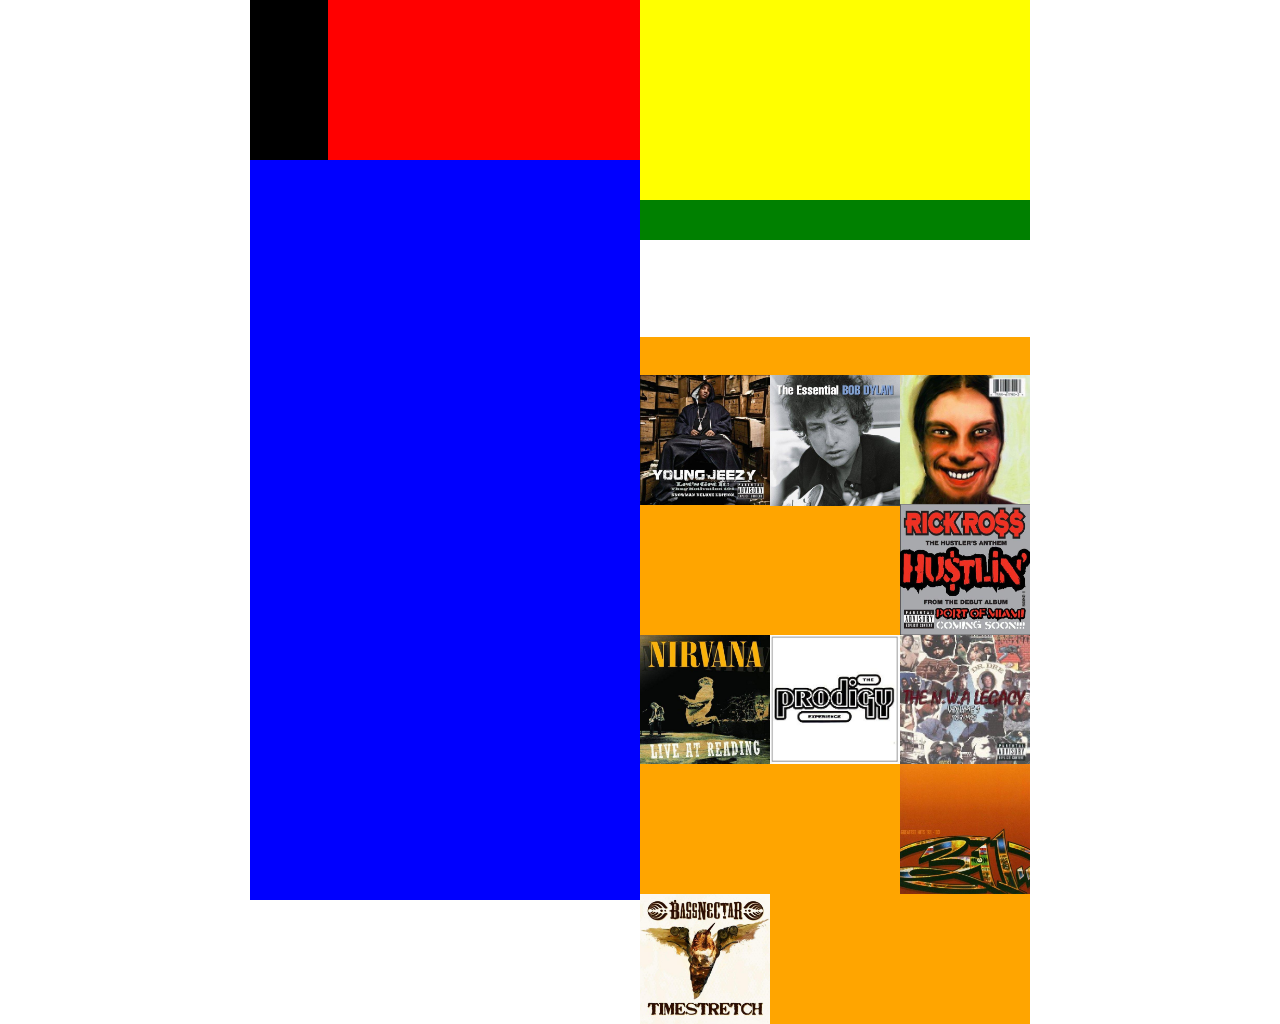
==== index.html @ 9458dff0 "added view objects to datacore" ====
<html>
  <head>
    <link rel="stylesheet" href="css/html5reset.css" type="text/css">
    <link rel="stylesheet" href="css/scihack.css" type="text/css">
    <script src="js/jquery-1.8.2.js"></script>
    <script src="http://ajax.cdnjs.com/ajax/libs/underscore.js/1.1.6/underscore-min.js"></script>
    <script src="http://ajax.cdnjs.com/ajax/libs/backbone.js/0.3.3/backbone-min.js"></script>
    
    <script type="text/javascript" src="js/zendosaur.js"></script>
    <script type="text/javascript" src="js/selector.js"></script>
  </head>
  <body>
    <script type="text/javascript" src="js/datacore.js"></script>
    
    <div class='page'>
  
  <ul class='guesslist'>
    <li class='guess'>
      <div class='rancherhead'></div>
      <div class='foodtainer'></div>
      <div class='foodtainer'></div>
      <div class='foodtainer'></div>
      <div class='foodtainer'></div>
    </li>
    <li class='guess'>
      <div class='number'></div>
      <div class='foodtainer'></div>
      <div class='foodtainer'></div>
      <div class='foodtainer'></div>
      <div class='foodtainer'></div>
    </li>
  </ul>

  <div class='dinospot'>
    <div class='dinoart'></div>
    <div id='zen_rule'></div>
    
    <div class='healthbar'>
      <div class="fullness"></div>
    </div>
  </div>

  <div id='keypad'>

    <div class='palette cf'>
      <div class='foodtainer'>
        <img src="assets/empty.jpg"/>
      </div>
      <div class='foodtainer'>
        <img src="assets/empty.jpg"/>
      </div>
      <div class='foodtainer'>
        <img src="assets/empty.jpg"/>
      </div>
      <div class='foodtainer'>
        <img src="assets/empty.jpg"/>
      </div>
    </div>
    
    <div class='grid'>
      <div class='row cf'>
        <div class='foodtainer' data-food="ln">
          <img src="assets/large_nut.jpg"/>
        </div>
        <div class='foodtainer' data-food="lp">
          <img src="assets/large_plant.jpg"/>
        </div>
        <div class='foodtainer' data-food="li">
          <img src="assets/large_insect.jpg"/>
        </div>
      </div>
      <div class='row cf'>
        <div class='foodtainer' data-food="mn">
          <img src="assets/med_nut.jpg"/>
        </div>
        <div class='foodtainer' data-food="mp">
          <img src="assets/med_plant.jpg"/>
        </div>
        <div class='foodtainer' data-food="mi">
          <img src="assets/med_insect.jpg"/>
        </div>
      </div>
      <div class='row cf'>
        <div class='foodtainer' data-food="sn">
          <img src="assets/small_nut.jpg"/>
        </div>
        <div class='foodtainer' data-food="sp">
          <img src="assets/small_plant.jpg"/>
        </div>
        <div class='foodtainer' data-food="si">
          <img src="assets/small_insect.jpg"/>
        </div>
      </div>
    </div>
    <div class='feed'></div>
    <div class='recipe'></div>
  </div>

  </div>
  </body>
</html>
---- css/scihack.css ----
* {
    box-sizing: border-box;
}

html {
    font-size: 20px;
    width: 100%;
}

.page {
    position: relative;
    max-width: 780px;
    height: 100%;
    margin-right: auto;
    margin-left: auto;
    background-color: red;
}



.guesslist {
    list-style: none;
    float: left;
    width: 50%;
    height: 100%;
    background-color: blue;
}

.guess {
    width: 100%;
}

    .guess > div {
        float: left;
        width: 20%;
        height: 80px;
    }

    .guess .rancherhead {
        background-color: black;
    }

    .guess .number {
        background-color: black;
    }

    .guess .foodtainer {
        background-color: red;
    }



.dinospot {
    width: 50%;
    float: right;
}

.dinoart {
    height: 200px;
    background-color: yellow;
    margin-left: auto;
    margin-right: auto;
}

.healthbar {
    width:100%;
    height: 40px;
    background-color: green;
}



#keypad {
    float: right;
    width: 50%;
    background: orange;
}

.palette {
    width: 100%;
    height: 15%;
}

    .palette > div {
        float: left;
        width: 25%;
        height: 100%;
    }

    .palette .foodtainer.selected {
        background-color: purple;
    }

    .palette .foodtainer img {
        max-height: 90%;
        display: block;
        margin-right: auto;
        margin-left: auto;
    }




.grid {
    width: 100%;
    height: 40%;
}

    .grid .row {
        width: 100%;
        height: 33.3%;
    }

        .grid .row > div {
            width: 33.3%;
            float: left;
        }

        .grid .row .foodtainer {
            background: cornflowerblue;
        }

        .grid .row .foodtainer img {
            max-height: 100%;
            display: block;
            margin-right: auto;
            margin-left: auto;
        }



@media screen and (max-width: 480px) {
    .dinospot {
        position: absolute;
        width: 100%;
        display: none;
    }

}


/*.container {
    width: 3em;
    height: 3em;
    display: inline-block;
    box-shadow: inset 1px 1px 6px rgba(0, 0, 0, .3);
    border: 1px solid rgba(0, 0, 0, .2);
    margin: 1em;
    border-radius: 3px;
    background-color: white;
}

.container.selected {
    border: 1px solid rgba(0, 0, 0, .6);
}

.container div {
    box-shadow: 1px 1px 6px rgba(0, 0, 0, .3);
    border-radius: 3px;          
} 

.settings {
    background: #eee;
    display: inline-block;
    margin-left: auto;
    margin-right: auto;
}

.wrap {
    display: inline-block;
}



.large {
    width: 2em;
    height: 2em;
    margin: .5em;
}

.medium {
    width: 1.5em;
    height: 1.5em;
    margin: .75em;
}

.small {
    width: 1em;
    height: 1em;
    margin: 1em;
}



.red {
    background-color: #f00;
}

.green {
    background-color: #0b5;
}

.yellow {
    background-color: #fe0;
}




.true {
    display: block;
}

.false {
    display: none;
}
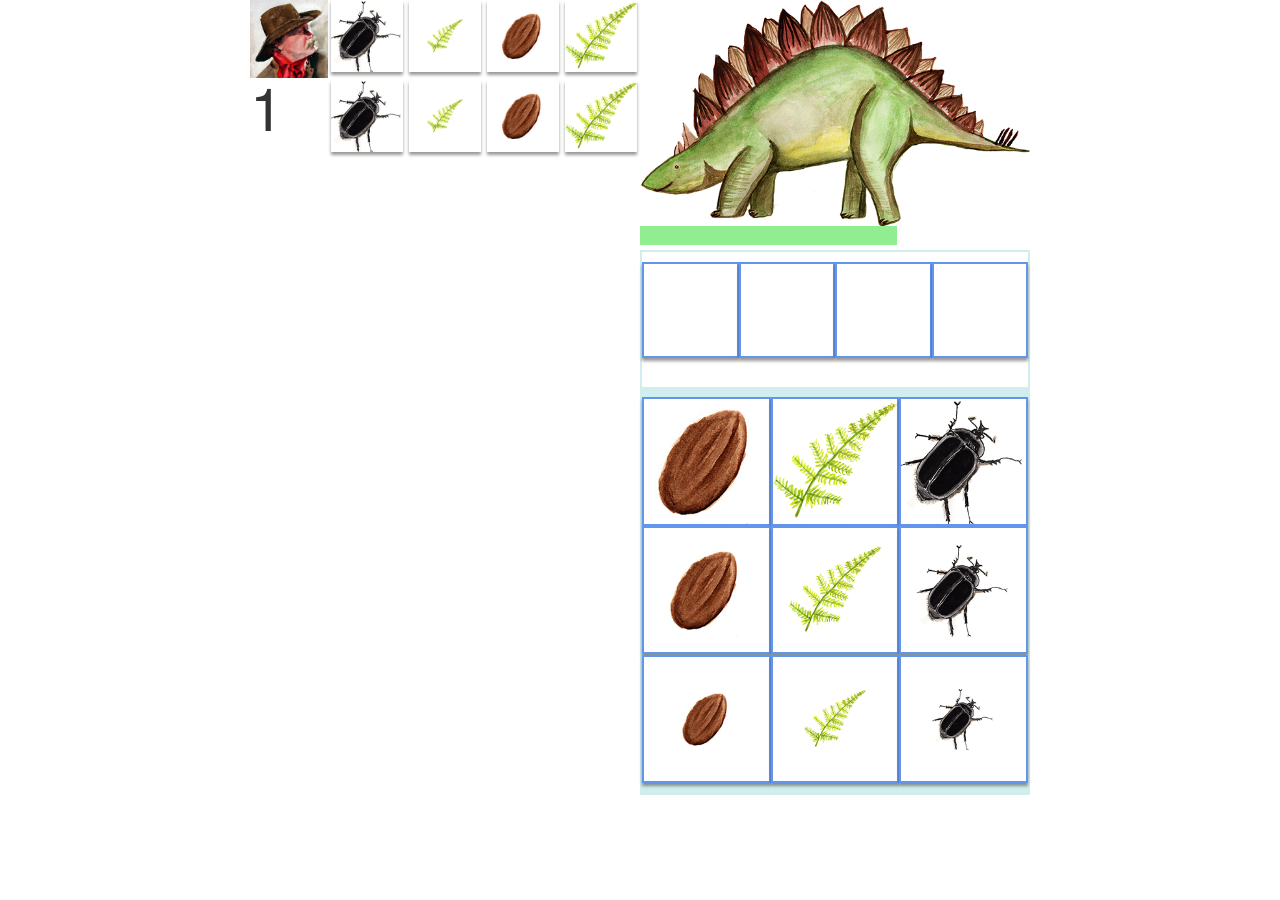
==== commit ebd812dd: "new images etc" ====
--- a/index.html
+++ b/index.html
@@ -16,25 +16,43 @@
   
   <ul class='guesslist'>
     <li class='guess'>
-      <div class='rancherhead'></div>
-      <div class='foodtainer'></div>
-      <div class='foodtainer'></div>
-      <div class='foodtainer'></div>
-      <div class='foodtainer'></div>
+      <div class='rancherhead'>
+        <img src="assets/rancher.png"/>
+      </div>
+      <div class='foodtainer'>
+        <img src="assets/large_insect.png"/>
+      </div>
+      <div class='foodtainer'>
+        <img src="assets/small_plant.png"/>
+      </div>
+      <div class='foodtainer'>
+        <img src="assets/med_nut.png"/>
+      </div>
+      <div class='foodtainer'>
+        <img src="assets/large_plant.png"/>
+      </div>
     </li>
     <li class='guess'>
-      <div class='number'></div>
-      <div class='foodtainer'></div>
-      <div class='foodtainer'></div>
-      <div class='foodtainer'></div>
-      <div class='foodtainer'></div>
+      <div class='number'>1</div>
+      <div class='foodtainer'>
+        <img src="assets/large_insect.png"/>
+      </div>
+      <div class='foodtainer'>
+        <img src="assets/small_plant.png"/>
+      </div>
+      <div class='foodtainer'>
+        <img src="assets/med_nut.png"/>
+      </div>
+      <div class='foodtainer'>
+        <img src="assets/large_plant.png"/>
+      </div>
     </li>
   </ul>
 
   <div class='dinospot'>
-    <div class='dinoart'></div>
-    <div id='zen_rule'></div>
-    
+    <div class='dinoart'>
+      <img src="assets/dino.png"/>
+    </div>
     <div class='healthbar'>
       <div class="fullness"></div>
     </div>
@@ -60,35 +78,35 @@
     <div class='grid'>
       <div class='row cf'>
         <div class='foodtainer' data-food="ln">
-          <img src="assets/large_nut.jpg"/>
+          <img src="assets/large_nut.png"/>
         </div>
         <div class='foodtainer' data-food="lp">
-          <img src="assets/large_plant.jpg"/>
+          <img src="assets/large_plant.png"/>
         </div>
         <div class='foodtainer' data-food="li">
-          <img src="assets/large_insect.jpg"/>
+          <img src="assets/large_insect.png"/>
         </div>
       </div>
       <div class='row cf'>
         <div class='foodtainer' data-food="mn">
-          <img src="assets/med_nut.jpg"/>
+          <img src="assets/med_nut.png"/>
         </div>
         <div class='foodtainer' data-food="mp">
-          <img src="assets/med_plant.jpg"/>
+          <img src="assets/med_plant.png"/>
         </div>
         <div class='foodtainer' data-food="mi">
-          <img src="assets/med_insect.jpg"/>
+          <img src="assets/med_insect.png"/>
         </div>
       </div>
       <div class='row cf'>
         <div class='foodtainer' data-food="sn">
-          <img src="assets/small_nut.jpg"/>
+          <img src="assets/small_nut.png"/>
         </div>
         <div class='foodtainer' data-food="sp">
-          <img src="assets/small_plant.jpg"/>
+          <img src="assets/small_plant.png"/>
         </div>
         <div class='foodtainer' data-food="si">
-          <img src="assets/small_insect.jpg"/>
+          <img src="assets/small_insect.png"/>
         </div>
       </div>
     </div>
--- a/css/scihack.css
+++ b/css/scihack.css
@@ -13,7 +13,7 @@
     height: 100%;
     margin-right: auto;
     margin-left: auto;
-    background-color: red;
+    background-color: white;
 }
 
 
@@ -23,7 +23,6 @@
     float: left;
     width: 50%;
     height: 100%;
-    background-color: blue;
 }
 
 .guess {
@@ -37,17 +36,23 @@
     }
 
     .guess .rancherhead {
-        background-color: black;
     }
 
     .guess .number {
-        background-color: black;
+        font-size: 60px;
     }
 
     .guess .foodtainer {
-        background-color: red;
-    }
-
+
+    }
+
+    .guess .foodtainer img {
+        max-height: 90%;
+        display: block;
+        margin-right: auto;
+        margin-left: auto;
+        box-shadow: 0px 3px 3px rgba(0, 0, 0, .4)
+    }
 
 
 .dinospot {
@@ -65,37 +70,51 @@
 .healthbar {
     width:100%;
     height: 40px;
-    background-color: green;
-}
-
+    background-color: white;
+    margin-top: 5px;
+    margin-bottom: 5px;
+}
+
+.healthbar .fullness {
+    width: 66%;
+    height: 100%;
+    background-color: #90EE90;
+}
 
 
 #keypad {
     float: right;
     width: 50%;
-    background: orange;
+    border: 2px solid #D1EEEE;
+    background-color: #D1EEEE;
+    padding-bottom: 10px;
 }
 
 .palette {
     width: 100%;
     height: 15%;
+    background-color: white;
 }
 
     .palette > div {
+        padding-top: 10px;
+        padding-bottom: 10px;
         float: left;
         width: 25%;
         height: 100%;
     }
 
     .palette .foodtainer.selected {
-        background-color: purple;
+        background-color: #D1EEEE;
     }
 
     .palette .foodtainer img {
-        max-height: 90%;
+        max-height: 99%;
         display: block;
         margin-right: auto;
         margin-left: auto;
+        border: 2px solid cornflowerblue;
+        box-shadow: 0px 3px 3px rgba(0, 0, 0, .4)
     }
 
 
@@ -108,7 +127,8 @@
 
     .grid .row {
         width: 100%;
-        height: 33.3%;
+        height: 33%;
+        margin-top: 10px;
     }
 
         .grid .row > div {
@@ -117,7 +137,7 @@
         }
 
         .grid .row .foodtainer {
-            background: cornflowerblue;
+
         }
 
         .grid .row .foodtainer img {
@@ -125,6 +145,8 @@
             display: block;
             margin-right: auto;
             margin-left: auto;
+            border: 2px solid cornflowerblue;
+            box-shadow: 0px 3px 3px rgba(0, 0, 0, .4)
         }
 
 
@@ -214,3 +236,4 @@
 .false {
     display: none;
 }
+​*/
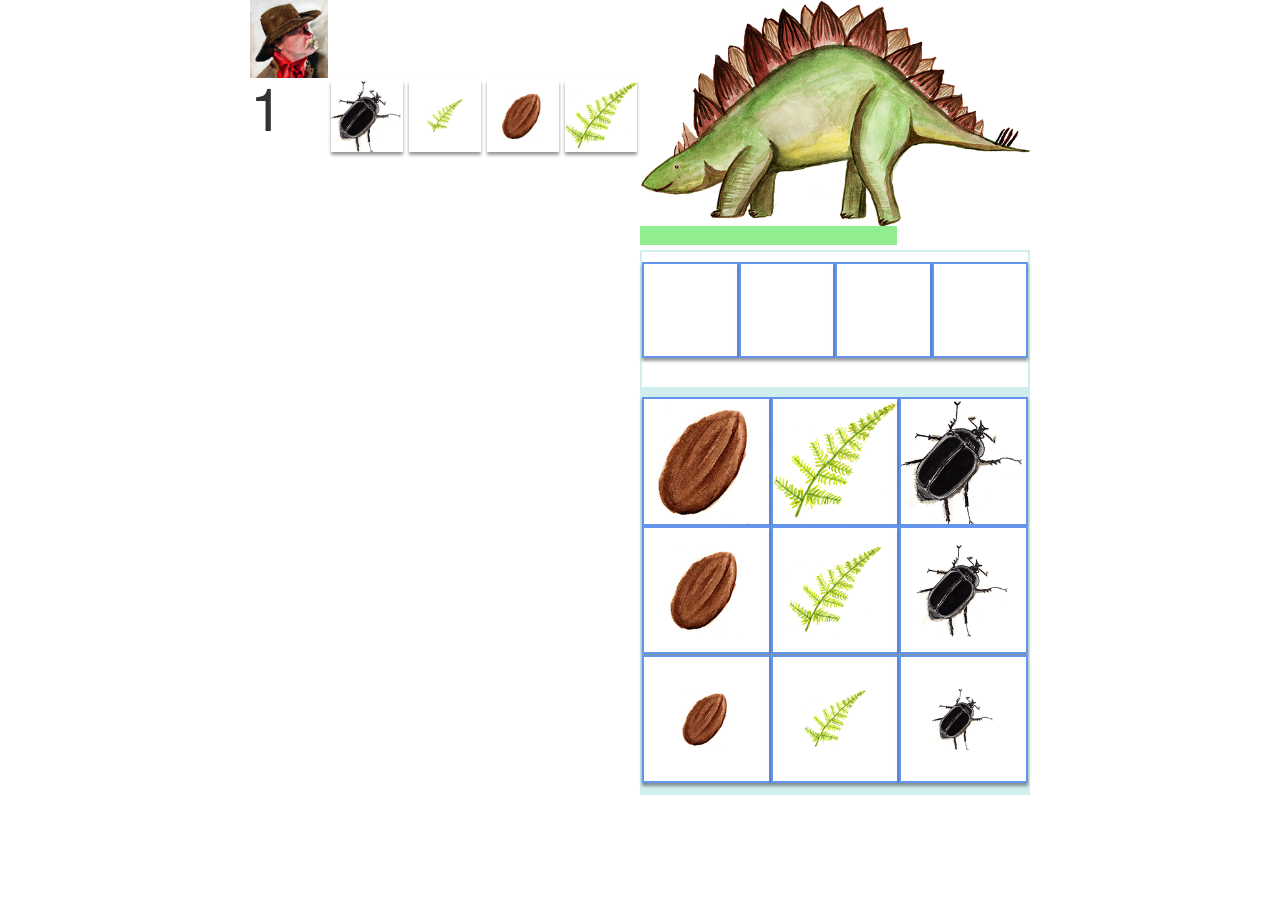
==== commit 2853cfb3: "create a global zen_rule object, and randomly generate a meal based on the rule to display as the ue" ====
--- a/index.html
+++ b/index.html
@@ -15,22 +15,11 @@
     <div class='page'>
   
   <ul class='guesslist'>
-    <li class='guess'>
+    <li id='zen_rule' class="guess">
       <div class='rancherhead'>
         <img src="assets/rancher.png"/>
       </div>
-      <div class='foodtainer'>
-        <img src="assets/large_insect.png"/>
-      </div>
-      <div class='foodtainer'>
-        <img src="assets/small_plant.png"/>
-      </div>
-      <div class='foodtainer'>
-        <img src="assets/med_nut.png"/>
-      </div>
-      <div class='foodtainer'>
-        <img src="assets/large_plant.png"/>
-      </div>
+
     </li>
     <li class='guess'>
       <div class='number'>1</div>
@@ -57,7 +46,6 @@
       <div class="fullness"></div>
     </div>
   </div>
-
   <div id='keypad'>
 
     <div class='palette cf'>
--- a/css/scihack.css
+++ b/css/scihack.css
@@ -27,6 +27,7 @@
 
 .guess {
     width: 100%;
+    clear: both;
 }
 
     .guess > div {
@@ -160,80 +161,40 @@
 
 }
 
-
-/*.container {
-    width: 3em;
-    height: 3em;
-    display: inline-block;
-    box-shadow: inset 1px 1px 6px rgba(0, 0, 0, .3);
-    border: 1px solid rgba(0, 0, 0, .2);
-    margin: 1em;
-    border-radius: 3px;
-    background-color: white;
-}
-
-.container.selected {
-    border: 1px solid rgba(0, 0, 0, .6);
-}
-
-.container div {
-    box-shadow: 1px 1px 6px rgba(0, 0, 0, .3);
-    border-radius: 3px;          
-} 
-
-.settings {
-    background: #eee;
-    display: inline-block;
-    margin-left: auto;
-    margin-right: auto;
-}
-
-.wrap {
-    display: inline-block;
-}
-
-
-
-.large {
-    width: 2em;
-    height: 2em;
-    margin: .5em;
-}
-
-.medium {
-    width: 1.5em;
-    height: 1.5em;
-    margin: .75em;
-}
-
-.small {
-    width: 1em;
-    height: 1em;
-    margin: 1em;
-}
-
-
-
-.red {
-    background-color: #f00;
-}
-
-.green {
-    background-color: #0b5;
-}
-
-.yellow {
-    background-color: #fe0;
-}
-
-
-
-
-.true {
-    display: block;
-}
-
-.false {
-    display: none;
-}
-​*/
+#zen_rule .foodtainer {
+}
+.foodtainer.nut.small {
+  background:url('../assets/small_nut.png');
+}
+.foodtainer.nut.medium {
+  background:url('../assets/med_nut.png');
+}
+.foodtainer.nut.large {
+  background:url('../assets/large_nut.png');
+}
+
+.foodtainer.plant.small {
+  background:url('../assets/small_plant.png');
+  
+}
+.foodtainer.plant.medium {
+  background:url('../assets/med_plant.png');
+  
+}
+
+.foodtainer.plant.large {
+  background:url('../assets/large_plant.png');
+  
+}
+.foodtainer.insect.small {
+  background:url('../assets/small_insect.png');
+  
+}
+.foodtainer.insect.medium {
+  background:url('../assets/med_insect.png');
+  
+}
+.foodtainer.insect.large {
+  background:url('../assets/large_insect.png');
+  
+}
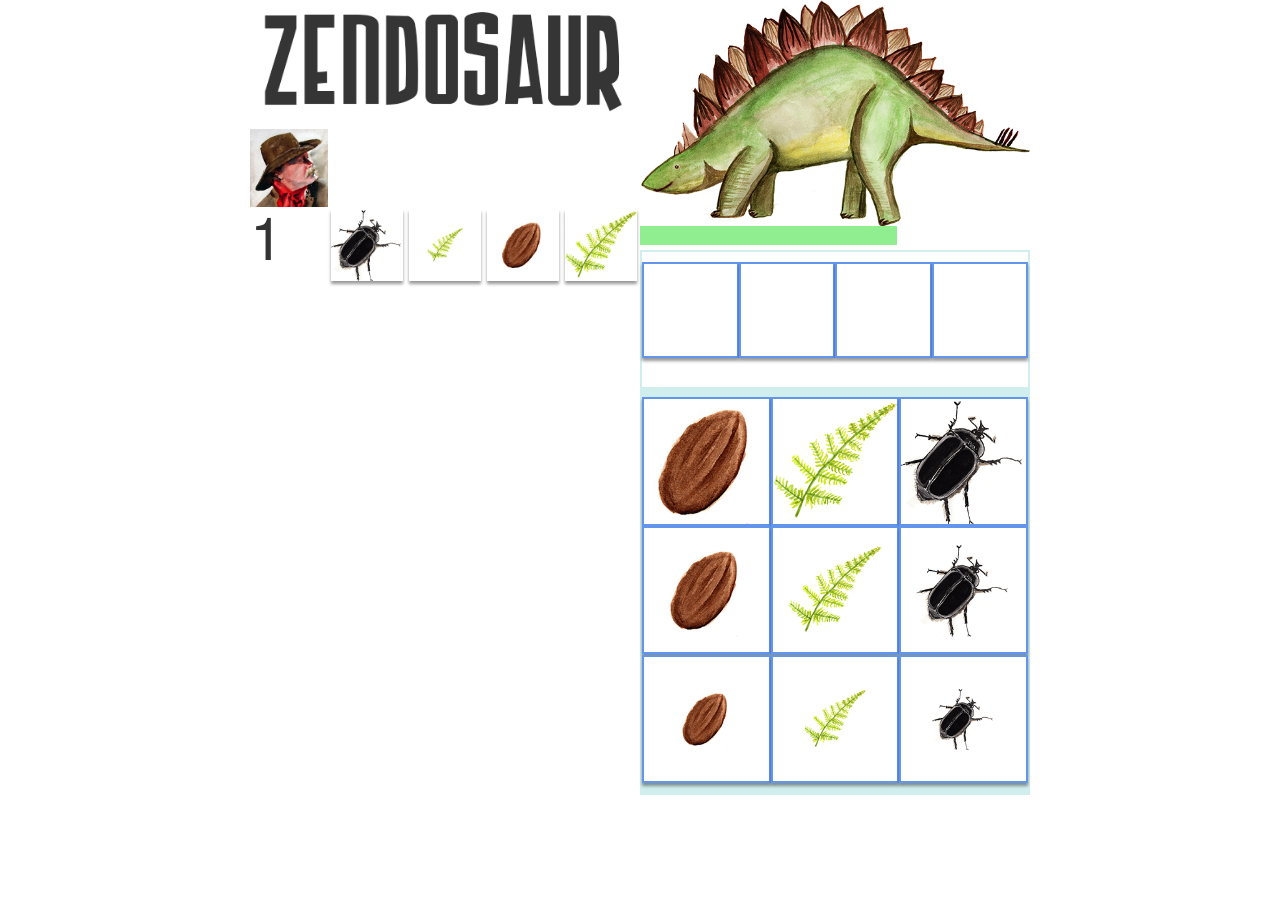
==== commit 1ec6cd88: "more changes to logo, green and red classes" ====
--- a/index.html
+++ b/index.html
@@ -15,6 +15,7 @@
     <div class='page'>
   
   <ul class='guesslist'>
+    <img src="assets/zendosaurlogo.png"/>
     <li id='zen_rule' class="guess">
       <div class='rancherhead'>
         <img src="assets/rancher.png"/>
@@ -39,7 +40,7 @@
   </ul>
 
   <div class='dinospot'>
-    <div class='dinoart'>
+    <div class='dinoart' id="feed">
       <img src="assets/dino.png"/>
     </div>
     <div class='healthbar'>
@@ -65,35 +66,35 @@
     
     <div class='grid'>
       <div class='row cf'>
-        <div class='foodtainer' data-food="ln">
+        <div class='foodtainer' data-food="3 1">
           <img src="assets/large_nut.png"/>
         </div>
-        <div class='foodtainer' data-food="lp">
+        <div class='foodtainer' data-food="3 2">
           <img src="assets/large_plant.png"/>
         </div>
-        <div class='foodtainer' data-food="li">
+        <div class='foodtainer' data-food="3 3">
           <img src="assets/large_insect.png"/>
         </div>
       </div>
       <div class='row cf'>
-        <div class='foodtainer' data-food="mn">
+        <div class='foodtainer' data-food="2 1">
           <img src="assets/med_nut.png"/>
         </div>
-        <div class='foodtainer' data-food="mp">
+        <div class='foodtainer' data-food="2 2">
           <img src="assets/med_plant.png"/>
         </div>
-        <div class='foodtainer' data-food="mi">
+        <div class='foodtainer' data-food="2 3">
           <img src="assets/med_insect.png"/>
         </div>
       </div>
       <div class='row cf'>
-        <div class='foodtainer' data-food="sn">
+        <div class='foodtainer' data-food="1 1">
           <img src="assets/small_nut.png"/>
         </div>
-        <div class='foodtainer' data-food="sp">
+        <div class='foodtainer' data-food="1 2">
           <img src="assets/small_plant.png"/>
         </div>
-        <div class='foodtainer' data-food="si">
+        <div class='foodtainer' data-food="1 3">
           <img src="assets/small_insect.png"/>
         </div>
       </div>
--- a/css/scihack.css
+++ b/css/scihack.css
@@ -16,7 +16,18 @@
     background-color: white;
 }
 
-
+.logo {
+    background-image: url("images/zendosaurlogo.png");
+    width: ;
+}
+
+.green {
+    background-color: #90EE90;
+}
+
+.red {
+    background-color: #FFB6C1;
+}
 
 .guesslist {
     list-style: none;
@@ -196,5 +207,13 @@
 }
 .foodtainer.insect.large {
   background:url('../assets/large_insect.png');
-  
-}+
+}
+.rancherhead.happy {
+  background: green;
+}
+.rancherhead.sad {
+  background: red;
+}  
+
+
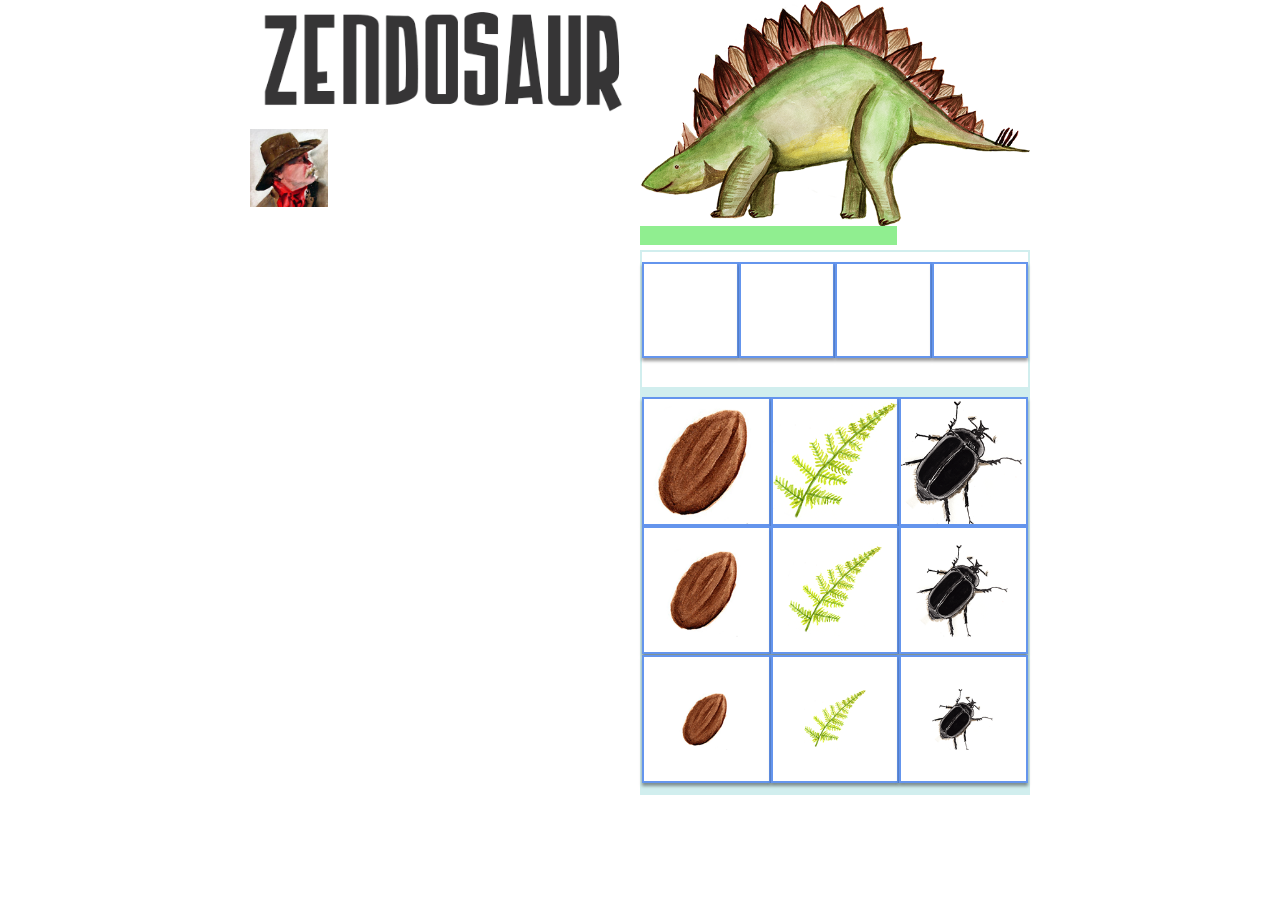
==== commit 95f8d7b1: "hooked up the dinosaur to respond to the submit guess object, removed placeholder guess" ====
--- a/index.html
+++ b/index.html
@@ -22,21 +22,7 @@
       </div>
 
     </li>
-    <li class='guess'>
-      <div class='number'>1</div>
-      <div class='foodtainer'>
-        <img src="assets/large_insect.png"/>
-      </div>
-      <div class='foodtainer'>
-        <img src="assets/small_plant.png"/>
-      </div>
-      <div class='foodtainer'>
-        <img src="assets/med_nut.png"/>
-      </div>
-      <div class='foodtainer'>
-        <img src="assets/large_plant.png"/>
-      </div>
-    </li>
+
   </ul>
 
   <div class='dinospot'>
--- a/css/scihack.css
+++ b/css/scihack.css
@@ -209,11 +209,13 @@
   background:url('../assets/large_insect.png');
 
 }
+
 .rancherhead.happy {
-  background: green;
+  background-color: #90EE90;
 }
 .rancherhead.sad {
-  background: red;
+  background-color: #FFB6C1;
+
 }  
 
 
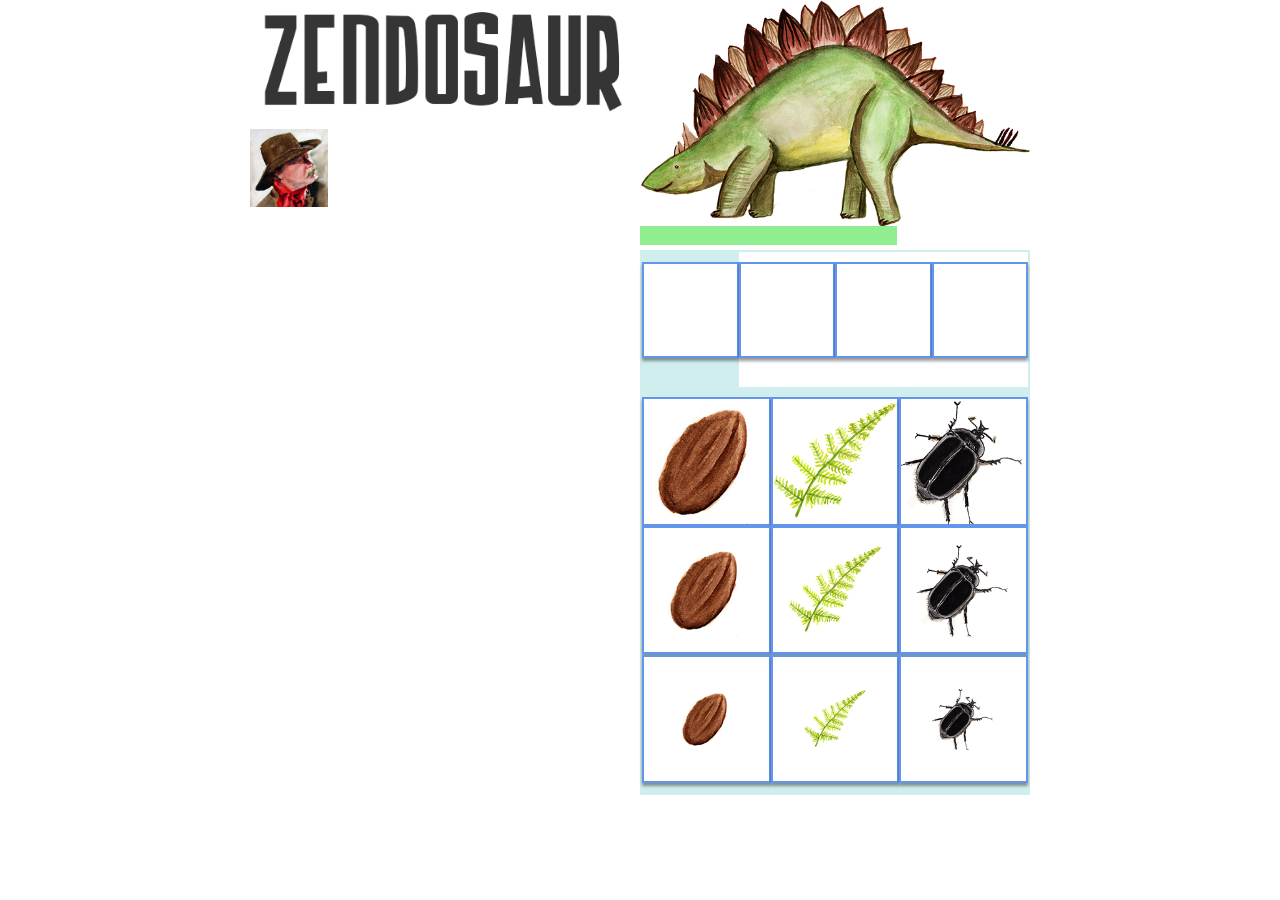
==== commit 60dd8de1: "created palette autoadvancement" ====
--- a/index.html
+++ b/index.html
@@ -36,7 +36,7 @@
   <div id='keypad'>
 
     <div class='palette cf'>
-      <div class='foodtainer'>
+      <div class='foodtainer selected'>
         <img src="assets/empty.jpg"/>
       </div>
       <div class='foodtainer'>
--- a/css/scihack.css
+++ b/css/scihack.css
@@ -54,10 +54,6 @@
         font-size: 60px;
     }
 
-    .guess .foodtainer {
-
-    }
-
     .guess .foodtainer img {
         max-height: 90%;
         display: block;
@@ -77,6 +73,7 @@
     background-color: yellow;
     margin-left: auto;
     margin-right: auto;
+    cursor: pointer;
 }
 
 .healthbar {
@@ -210,6 +207,10 @@
 
 }
 
+.rancherhead {
+    font-size: 60px;
+}
+
 .rancherhead.happy {
   background-color: #90EE90;
 }
